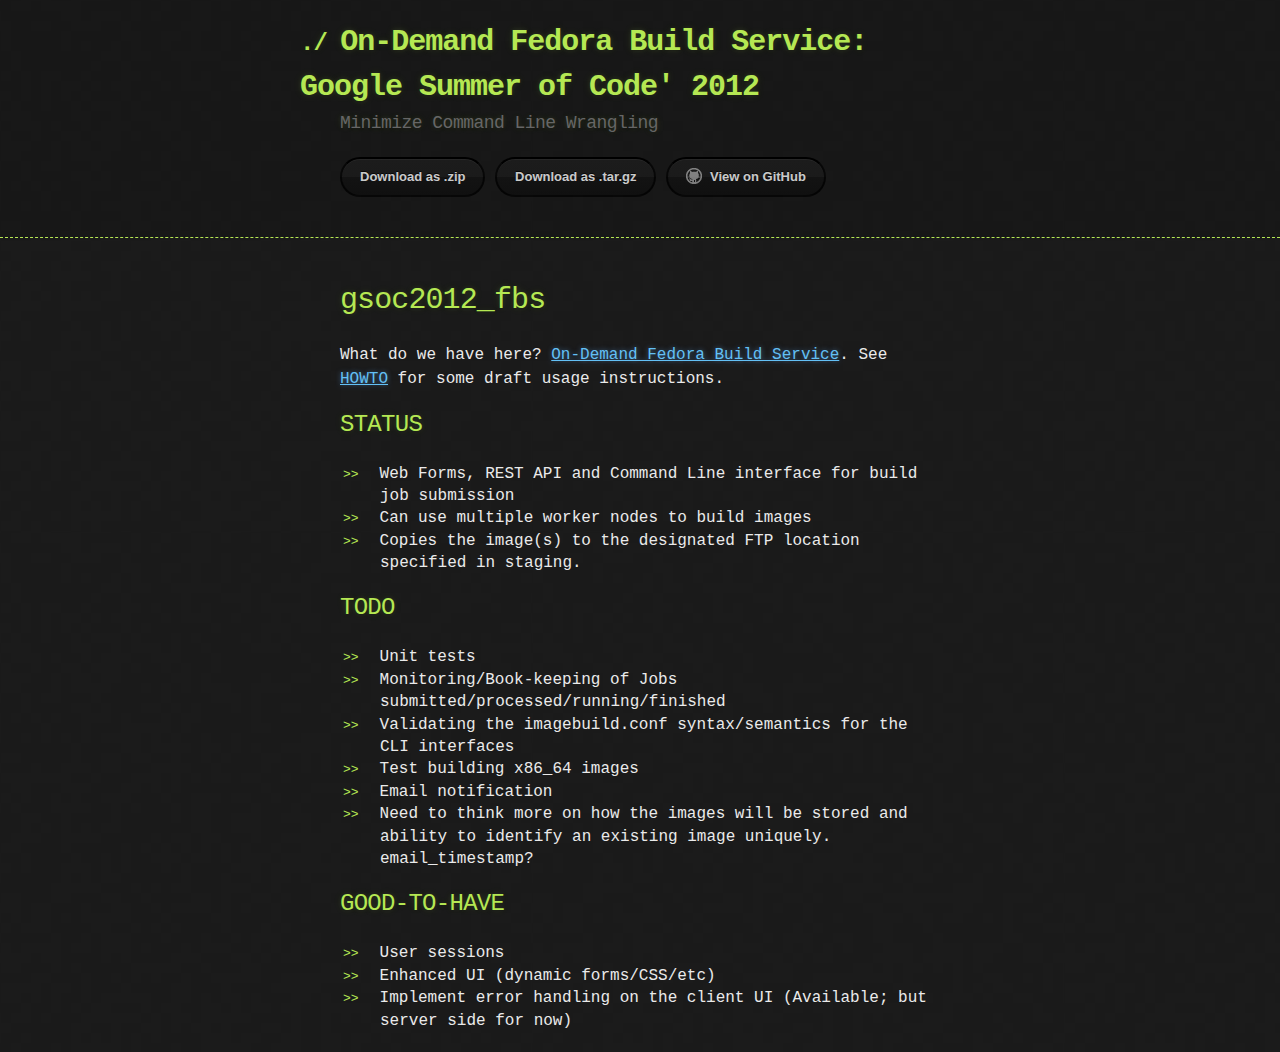
==== index.html @ e144a852 "Create gh-pages branch via GitHub" ====
<!DOCTYPE html>
<html>
  <head>
    <meta charset='utf-8'>
    <meta http-equiv="X-UA-Compatible" content="chrome=1">

    <link rel="stylesheet" type="text/css" href="stylesheets/stylesheet.css" media="screen" />
    <link rel="stylesheet" type="text/css" href="stylesheets/pygment_trac.css" media="screen" />
    <link rel="stylesheet" type="text/css" href="stylesheets/print.css" media="print" />

    <title>On-Demand Fedora Build Service: Google Summer of Code' 2012 by amitsaha</title>
  </head>

  <body>

    <header>
      <div class="container">
        <h1>On-Demand Fedora Build Service: Google Summer of Code' 2012</h1>
        <h2>Minimize Command Line Wrangling</h2>

        <section id="downloads">
          <a href="https://github.com/amitsaha/gsoc2012_fbs/zipball/master" class="btn">Download as .zip</a>
          <a href="https://github.com/amitsaha/gsoc2012_fbs/tarball/master" class="btn">Download as .tar.gz</a>
          <a href="https://github.com/amitsaha/gsoc2012_fbs" class="btn btn-github"><span class="icon"></span>View on GitHub</a>
        </section>
      </div>
    </header>

    <div class="container">
      <section id="main_content">
        <h1>gsoc2012_fbs</h1>

<p>What do we have here? <a href="http://www.google-melange.com/gsoc/project/google/gsoc2012/amitsaha/24001">On-Demand Fedora Build Service</a>. See <a href="https://github.com/amitsaha/gsoc2012_fbs/blob/master/HOWTO">HOWTO</a> for some draft usage instructions.</p>

<h2>STATUS</h2>

<ul>
<li>Web Forms, REST API and Command Line interface for build job submission</li>
<li>Can use multiple worker nodes to build images</li>
<li>Copies the image(s) to the designated FTP location specified in staging.</li>
</ul><h2>TODO</h2>

<ul>
<li>Unit tests</li>
<li>Monitoring/Book-keeping of Jobs submitted/processed/running/finished</li>
<li>Validating the imagebuild.conf syntax/semantics for the CLI interfaces</li>
<li>Test building x86_64 images</li>
<li>Email notification</li>
<li>Need to think more on how the images will be stored and ability to identify
an existing image uniquely. email_timestamp?</li>
</ul><h2>GOOD-TO-HAVE</h2>

<ul>
<li>User sessions</li>
<li>Enhanced UI (dynamic forms/CSS/etc)</li>
<li>Implement error handling on the client UI (Available; but server side for now)</li>
</ul>
      </section>
    </div>

    
  </body>
</html>
---- stylesheets/stylesheet.css ----
body {
  margin: 0;
  padding: 0;
  background: #151515 url("../images/bkg.png") 0 0;
  color: #eaeaea;
  font: 16px;
  line-height: 1.5;
  font-family: Monaco, "Bitstream Vera Sans Mono", "Lucida Console", Terminal, monospace;
}

/* General & 'Reset' Stuff */

.container {
  width: 90%;
  max-width: 600px;
  margin: 0 auto;
}

section {
  display: block;
  margin: 0 0 20px 0;
}

h1, h2, h3, h4, h5, h6 {
  margin: 0 0 20px;
}

li {
  line-height: 1.4 ;
}

/* Header, <header>
   header   - container
   h1       - project name
   h2       - project description
*/

header {
  background: rgba(0, 0, 0, 0.1);
  width: 100%;
  border-bottom: 1px dashed #b5e853;
  padding: 20px 0;
  margin: 0 0 40px 0;
}

header h1 {
  font-size: 30px;
  line-height: 1.5;
  margin: 0 0 0 -40px;
  font-weight: bold;
  font-family: Monaco, "Bitstream Vera Sans Mono", "Lucida Console", Terminal, monospace;
  color: #b5e853;
  text-shadow: 0 1px 1px rgba(0, 0, 0, 0.1),
               0 0 5px rgba(181, 232, 83, 0.1),
               0 0 10px rgba(181, 232, 83, 0.1);
  letter-spacing: -1px;
  -webkit-font-smoothing: antialiased;
}

header h1:before {
  content: "./ ";
  font-size: 24px;
}

header h2 {
  font-size: 18px;
  font-weight: 300;
  color: #666;
}

#downloads .btn {
  display: inline-block;
  text-align: center;
  margin: 0;
}

/* Main Content
*/

#main_content {
  width: 100%;
  -webkit-font-smoothing: antialiased;
}
section img {
  max-width: 100%
}

h1, h2, h3, h4, h5, h6 {
  font-weight: normal;
  font-family: Monaco, "Bitstream Vera Sans Mono", "Lucida Console", Terminal, monospace;
  color: #b5e853;
  letter-spacing: -0.03em;
  text-shadow: 0 1px 1px rgba(0, 0, 0, 0.1),
               0 0 5px rgba(181, 232, 83, 0.1),
               0 0 10px rgba(181, 232, 83, 0.1);
}

#main_content h1 {
  font-size: 30px;
}

#main_content h2 {
  font-size: 24px;
}

#main_content h3 {
  font-size: 18px;
}

#main_content h4 {
  font-size: 14px;
}

#main_content h5 {
  font-size: 12px;
  text-transform: uppercase;
  margin: 0 0 5px 0;
}

#main_content h6 {
  font-size: 12px;
  text-transform: uppercase;
  color: #999;
  margin: 0 0 5px 0;
}

dt {
  font-style: italic;
  font-weight: bold;
}

ul li {
  list-style: none;
}

ul li:before {
  content: ">>";
  font-family: Monaco, "Bitstream Vera Sans Mono", "Lucida Console", Terminal, monospace;
  font-size: 13px;
  color: #b5e853;
  margin-left: -37px;
  margin-right: 21px;
  line-height: 16px;
}

blockquote {
  color: #aaa;
  padding-left: 10px;
  border-left: 1px dotted #666;
}

pre {
  background: rgba(0, 0, 0, 0.9);
  border: 1px solid rgba(255, 255, 255, 0.15);
  padding: 10px;
  font-size: 14px;
  color: #b5e853;
  border-radius: 2px;
  -moz-border-radius: 2px;
  -webkit-border-radius: 2px;
  text-wrap: normal;
  overflow: auto;
  overflow-y: hidden;
}

table {
  width: 100%;
  margin: 0 0 20px 0;
}

th {
  text-align: left;
  border-bottom: 1px dashed #b5e853;
  padding: 5px 10px;
}

td {
  padding: 5px 10px;
}

hr {
  height: 0;
  border: 0;
  border-bottom: 1px dashed #b5e853;
  color: #b5e853;
}

/* Buttons
*/

.btn {
  display: inline-block;
  background: -webkit-linear-gradient(top, rgba(40, 40, 40, 0.3), rgba(35, 35, 35, 0.3) 50%, rgba(10, 10, 10, 0.3) 50%, rgba(0, 0, 0, 0.3));
  padding: 8px 18px;
  border-radius: 50px;
  border: 2px solid rgba(0, 0, 0, 0.7);
  border-bottom: 2px solid rgba(0, 0, 0, 0.7);
  border-top: 2px solid rgba(0, 0, 0, 1);
  color: rgba(255, 255, 255, 0.8);
  font-family: Helvetica, Arial, sans-serif;
  font-weight: bold;
  font-size: 13px;
  text-decoration: none;
  text-shadow: 0 -1px 0 rgba(0, 0, 0, 0.75);
  box-shadow: inset 0 1px 0 rgba(255, 255, 255, 0.05);
}

.btn:hover {
  background: -webkit-linear-gradient(top, rgba(40, 40, 40, 0.6), rgba(35, 35, 35, 0.6) 50%, rgba(10, 10, 10, 0.8) 50%, rgba(0, 0, 0, 0.8));
}

.btn .icon {
  display: inline-block;
  width: 16px;
  height: 16px;
  margin: 1px 8px 0 0;
  float: left;
}

.btn-github .icon {
  opacity: 0.6;
  background: url("../images/blacktocat.png") 0 0 no-repeat;
}

/* Links
   a, a:hover, a:visited
*/

a {
  color: #63c0f5;
  text-shadow: 0 0 5px rgba(104, 182, 255, 0.5);
}

/* Clearfix */

.cf:before, .cf:after {
  content:"";
  display:table;
}

.cf:after {
  clear:both;
}

.cf {
  zoom:1;
}
---- stylesheets/pygment_trac.css ----
.highlight .c { color: #999988; font-style: italic } /* Comment */
.highlight .err { color: #a61717; background-color: #e3d2d2 } /* Error */
.highlight .k { font-weight: bold } /* Keyword */
.highlight .o { font-weight: bold } /* Operator */
.highlight .cm { color: #999988; font-style: italic } /* Comment.Multiline */
.highlight .cp { color: #999999; font-weight: bold } /* Comment.Preproc */
.highlight .c1 { color: #999988; font-style: italic } /* Comment.Single */
.highlight .cs { color: #999999; font-weight: bold; font-style: italic } /* Comment.Special */
.highlight .gd { color: #000000; background-color: #ffdddd } /* Generic.Deleted */
.highlight .gd .x { color: #000000; background-color: #ffaaaa } /* Generic.Deleted.Specific */
.highlight .ge { font-style: italic } /* Generic.Emph */
.highlight .gr { color: #aa0000 } /* Generic.Error */
.highlight .gh { color: #999999 } /* Generic.Heading */
.highlight .gi { color: #000000; background-color: #ddffdd } /* Generic.Inserted */
.highlight .gi .x { color: #000000; background-color: #aaffaa } /* Generic.Inserted.Specific */
.highlight .go { color: #888888 } /* Generic.Output */
.highlight .gp { color: #555555 } /* Generic.Prompt */
.highlight .gs { font-weight: bold } /* Generic.Strong */
.highlight .gu { color: #800080; font-weight: bold; } /* Generic.Subheading */
.highlight .gt { color: #aa0000 } /* Generic.Traceback */
.highlight .kc { font-weight: bold } /* Keyword.Constant */
.highlight .kd { font-weight: bold } /* Keyword.Declaration */
.highlight .kn { font-weight: bold } /* Keyword.Namespace */
.highlight .kp { font-weight: bold } /* Keyword.Pseudo */
.highlight .kr { font-weight: bold } /* Keyword.Reserved */
.highlight .kt { color: #445588; font-weight: bold } /* Keyword.Type */
.highlight .m { color: #009999 } /* Literal.Number */
.highlight .s { color: #d14 } /* Literal.String */
.highlight .na { color: #008080 } /* Name.Attribute */
.highlight .nb { color: #0086B3 } /* Name.Builtin */
.highlight .nc { color: #445588; font-weight: bold } /* Name.Class */
.highlight .no { color: #008080 } /* Name.Constant */
.highlight .ni { color: #800080 } /* Name.Entity */
.highlight .ne { color: #990000; font-weight: bold } /* Name.Exception */
.highlight .nf { color: #990000; font-weight: bold } /* Name.Function */
.highlight .nn { color: #555555 } /* Name.Namespace */
.highlight .nt { color: #CBDFFF } /* Name.Tag */
.highlight .nv { color: #008080 } /* Name.Variable */
.highlight .ow { font-weight: bold } /* Operator.Word */
.highlight .w { color: #bbbbbb } /* Text.Whitespace */
.highlight .mf { color: #009999 } /* Literal.Number.Float */
.highlight .mh { color: #009999 } /* Literal.Number.Hex */
.highlight .mi { color: #009999 } /* Literal.Number.Integer */
.highlight .mo { color: #009999 } /* Literal.Number.Oct */
.highlight .sb { color: #d14 } /* Literal.String.Backtick */
.highlight .sc { color: #d14 } /* Literal.String.Char */
.highlight .sd { color: #d14 } /* Literal.String.Doc */
.highlight .s2 { color: #d14 } /* Literal.String.Double */
.highlight .se { color: #d14 } /* Literal.String.Escape */
.highlight .sh { color: #d14 } /* Literal.String.Heredoc */
.highlight .si { color: #d14 } /* Literal.String.Interpol */
.highlight .sx { color: #d14 } /* Literal.String.Other */
.highlight .sr { color: #009926 } /* Literal.String.Regex */
.highlight .s1 { color: #d14 } /* Literal.String.Single */
.highlight .ss { color: #990073 } /* Literal.String.Symbol */
.highlight .bp { color: #999999 } /* Name.Builtin.Pseudo */
.highlight .vc { color: #008080 } /* Name.Variable.Class */
.highlight .vg { color: #008080 } /* Name.Variable.Global */
.highlight .vi { color: #008080 } /* Name.Variable.Instance */
.highlight .il { color: #009999 } /* Literal.Number.Integer.Long */

.type-csharp .highlight .k { color: #0000FF }
.type-csharp .highlight .kt { color: #0000FF }
.type-csharp .highlight .nf { color: #000000; font-weight: normal }
.type-csharp .highlight .nc { color: #2B91AF }
.type-csharp .highlight .nn { color: #000000 }
.type-csharp .highlight .s { color: #A31515 }
.type-csharp .highlight .sc { color: #A31515 }
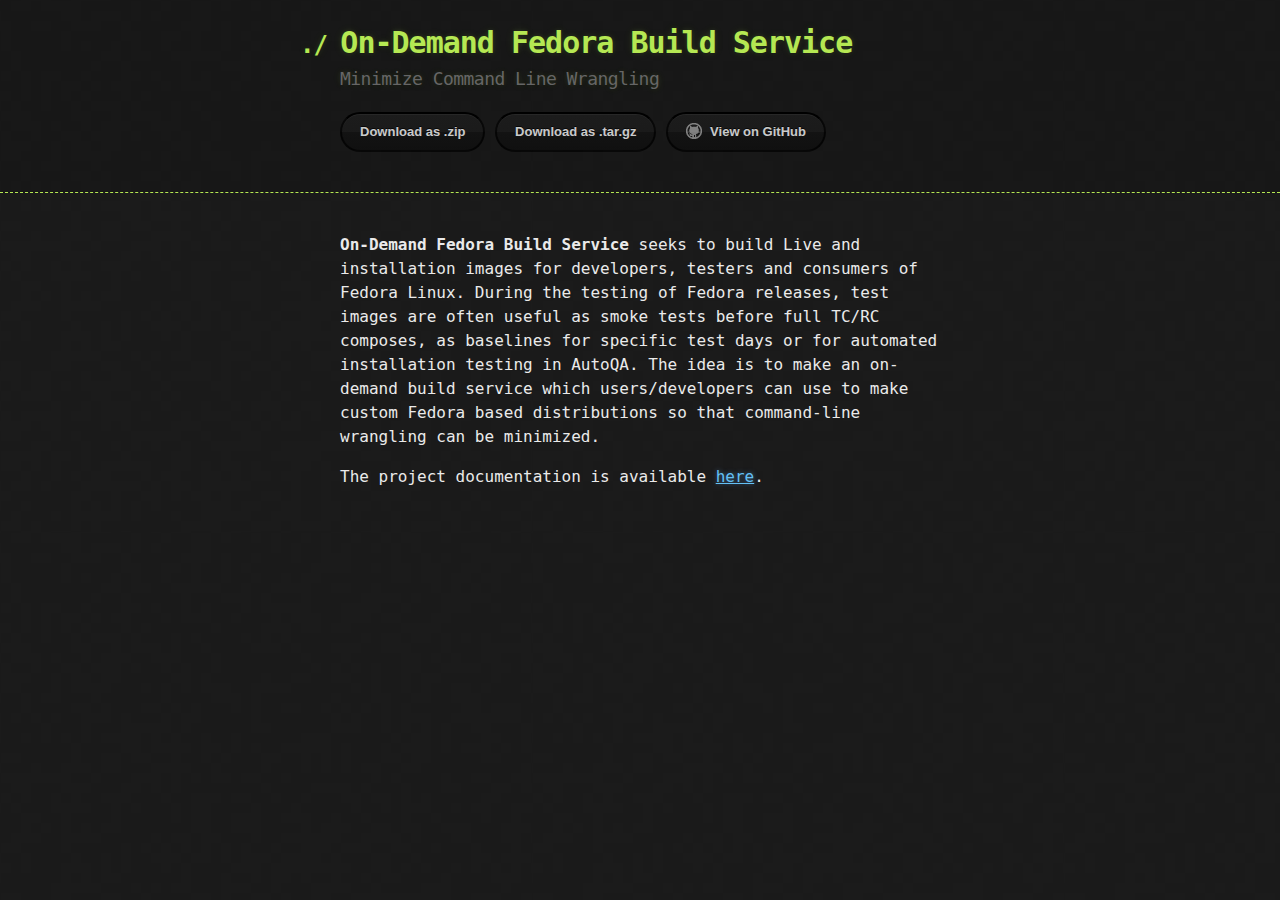
==== commit 8a6287e9: "Create gh-pages branch via GitHub" ====
--- a/index.html
+++ b/index.html
@@ -8,14 +8,14 @@
     <link rel="stylesheet" type="text/css" href="stylesheets/pygment_trac.css" media="screen" />
     <link rel="stylesheet" type="text/css" href="stylesheets/print.css" media="print" />
 
-    <title>On-Demand Fedora Build Service: Google Summer of Code' 2012 by amitsaha</title>
+    <title>On-Demand Fedora Build Service by amitsaha</title>
   </head>
 
   <body>
 
     <header>
       <div class="container">
-        <h1>On-Demand Fedora Build Service: Google Summer of Code' 2012</h1>
+        <h1>On-Demand Fedora Build Service</h1>
         <h2>Minimize Command Line Wrangling</h2>
 
         <section id="downloads">
@@ -28,33 +28,9 @@
 
     <div class="container">
       <section id="main_content">
-        <h1>gsoc2012_fbs</h1>
+        <p><strong>On-Demand Fedora Build Service</strong> seeks to build Live and installation images for developers, testers and consumers of Fedora Linux. During the testing of Fedora releases, test images are often useful as smoke tests before full TC/RC composes, as baselines for specific test days or for automated installation testing in AutoQA. The idea is to make an on-demand build service which users/developers can use to make custom Fedora based distributions so that command-line wrangling can be minimized.</p>
 
-<p>What do we have here? <a href="http://www.google-melange.com/gsoc/project/google/gsoc2012/amitsaha/24001">On-Demand Fedora Build Service</a>. See <a href="https://github.com/amitsaha/gsoc2012_fbs/blob/master/HOWTO">HOWTO</a> for some draft usage instructions.</p>
-
-<h2>STATUS</h2>
-
-<ul>
-<li>Web Forms, REST API and Command Line interface for build job submission</li>
-<li>Can use multiple worker nodes to build images</li>
-<li>Copies the image(s) to the designated FTP location specified in staging.</li>
-</ul><h2>TODO</h2>
-
-<ul>
-<li>Unit tests</li>
-<li>Monitoring/Book-keeping of Jobs submitted/processed/running/finished</li>
-<li>Validating the imagebuild.conf syntax/semantics for the CLI interfaces</li>
-<li>Test building x86_64 images</li>
-<li>Email notification</li>
-<li>Need to think more on how the images will be stored and ability to identify
-an existing image uniquely. email_timestamp?</li>
-</ul><h2>GOOD-TO-HAVE</h2>
-
-<ul>
-<li>User sessions</li>
-<li>Enhanced UI (dynamic forms/CSS/etc)</li>
-<li>Implement error handling on the client UI (Available; but server side for now)</li>
-</ul>
+<p>The project documentation is available <a href="http://on-demand-fedora-build-service.readthedocs.org/en/latest/">here</a>.</p>
       </section>
     </div>
 
